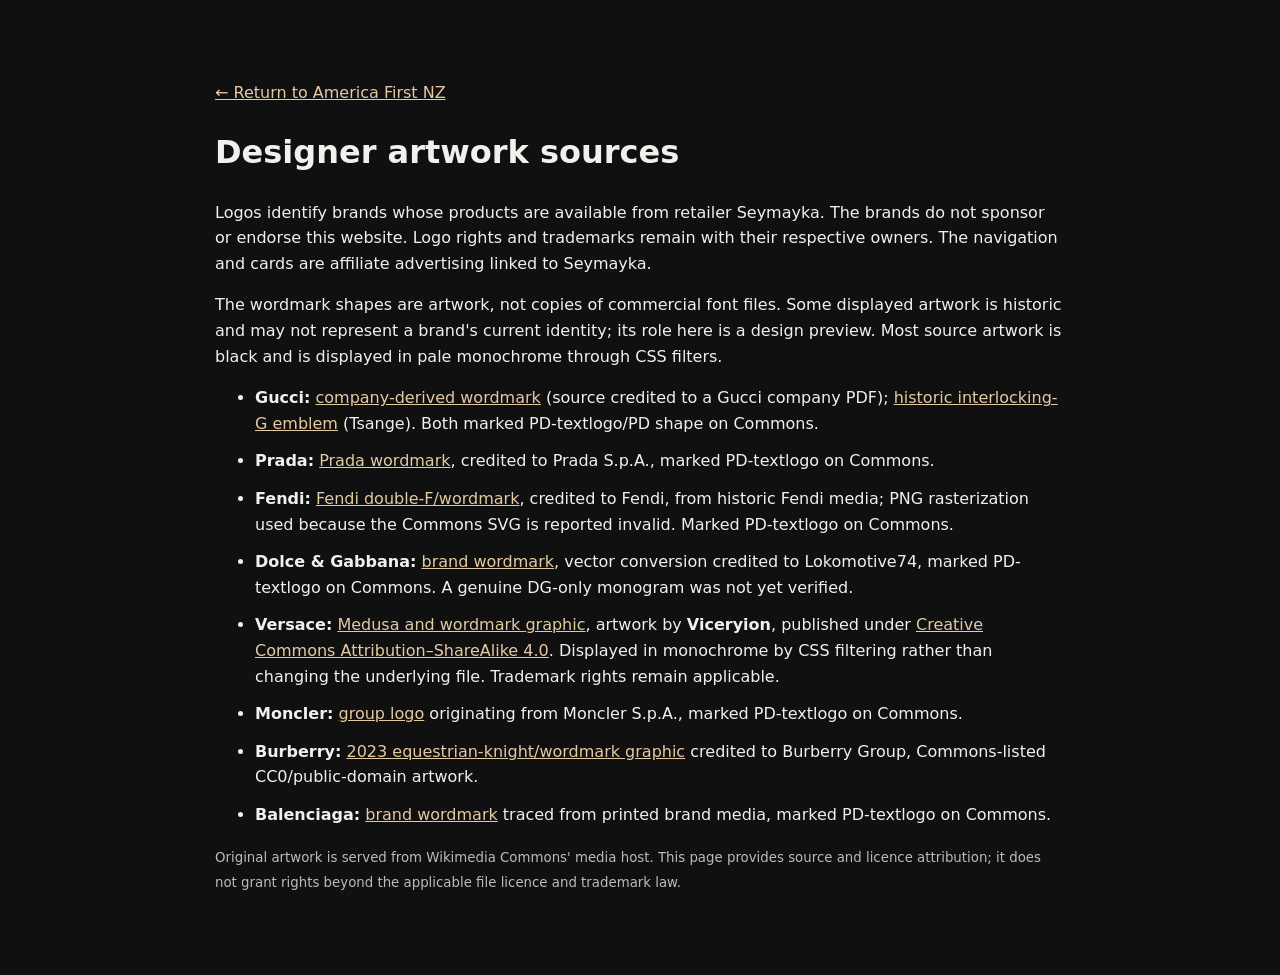
==== public/artwork-sources.html @ fef1442c "Document vintage and brand-origin logo sources and Versace CC BY-SA attribution" ====
<!doctype html>
<html lang="en-NZ">
<head>
<meta charset="utf-8"><meta name="viewport" content="width=device-width, initial-scale=1">
<title>Designer Artwork Sources — America First NZ</title>
<meta name="robots" content="noindex,follow">
<style>
:root{color-scheme:dark}
*{box-sizing:border-box}
body{margin:0;padding:clamp(22px,5vw,70px);background:#101011;color:#f2f0ed;font:16px/1.6 system-ui,sans-serif}
main{max-width:850px;margin:auto}
a{color:#e4caa2}
li{margin:12px 0}
small{color:#bbb}
</style>
</head>
<body><main>
<p><a href="/">← Return to America First NZ</a></p>
<h1>Designer artwork sources</h1>
<p>Logos identify brands whose products are available from retailer Seymayka. The brands do not sponsor or endorse this website. Logo rights and trademarks remain with their respective owners. The navigation and cards are affiliate advertising linked to Seymayka.</p>
<p>The wordmark shapes are artwork, not copies of commercial font files. Some displayed artwork is historic and may not represent a brand's current identity; its role here is a design preview. Most source artwork is black and is displayed in pale monochrome through CSS filters.</p>
<ul>
<li><strong>Gucci:</strong> <a href="https://commons.wikimedia.org/wiki/File:Gucci_Logo.svg">company-derived wordmark</a> (source credited to a Gucci company PDF); <a href="https://commons.wikimedia.org/wiki/File:1960s_Gucci_Logo.svg">historic interlocking-G emblem</a> (Tsange). Both marked PD-textlogo/PD shape on Commons.</li>
<li><strong>Prada:</strong> <a href="https://commons.wikimedia.org/wiki/File:Prada-Logo.svg">Prada wordmark</a>, credited to Prada S.p.A., marked PD-textlogo on Commons.</li>
<li><strong>Fendi:</strong> <a href="https://commons.wikimedia.org/wiki/File:Fendi_logo.svg">Fendi double-F/wordmark</a>, credited to Fendi, from historic Fendi media; PNG rasterization used because the Commons SVG is reported invalid. Marked PD-textlogo on Commons.</li>
<li><strong>Dolce &amp; Gabbana:</strong> <a href="https://commons.wikimedia.org/wiki/File:Dolce_%26_Gabbana_-_logo_(Italy,_1985-).svg">brand wordmark</a>, vector conversion credited to Lokomotive74, marked PD-textlogo on Commons. A genuine DG-only monogram was not yet verified.</li>
<li><strong>Versace:</strong> <a href="https://commons.wikimedia.org/wiki/File:Versace-3.svg">Medusa and wordmark graphic</a>, artwork by <strong>Viceryion</strong>, published under <a href="https://creativecommons.org/licenses/by-sa/4.0/">Creative Commons Attribution–ShareAlike 4.0</a>. Displayed in monochrome by CSS filtering rather than changing the underlying file. Trademark rights remain applicable.</li>
<li><strong>Moncler:</strong> <a href="https://commons.wikimedia.org/wiki/File:Logo_Moncler_Group.svg">group logo</a> originating from Moncler S.p.A., marked PD-textlogo on Commons.</li>
<li><strong>Burberry:</strong> <a href="https://commons.wikimedia.org/wiki/File:Logo_Burberry_01.svg">2023 equestrian-knight/wordmark graphic</a> credited to Burberry Group, Commons-listed CC0/public-domain artwork.</li>
<li><strong>Balenciaga:</strong> <a href="https://commons.wikimedia.org/wiki/File:Balenciaga_Logo.svg">brand wordmark</a> traced from printed brand media, marked PD-textlogo on Commons.</li>
</ul>
<p><small>Original artwork is served from Wikimedia Commons' media host. This page provides source and licence attribution; it does not grant rights beyond the applicable file licence and trademark law.</small></p>
</main></body></html>
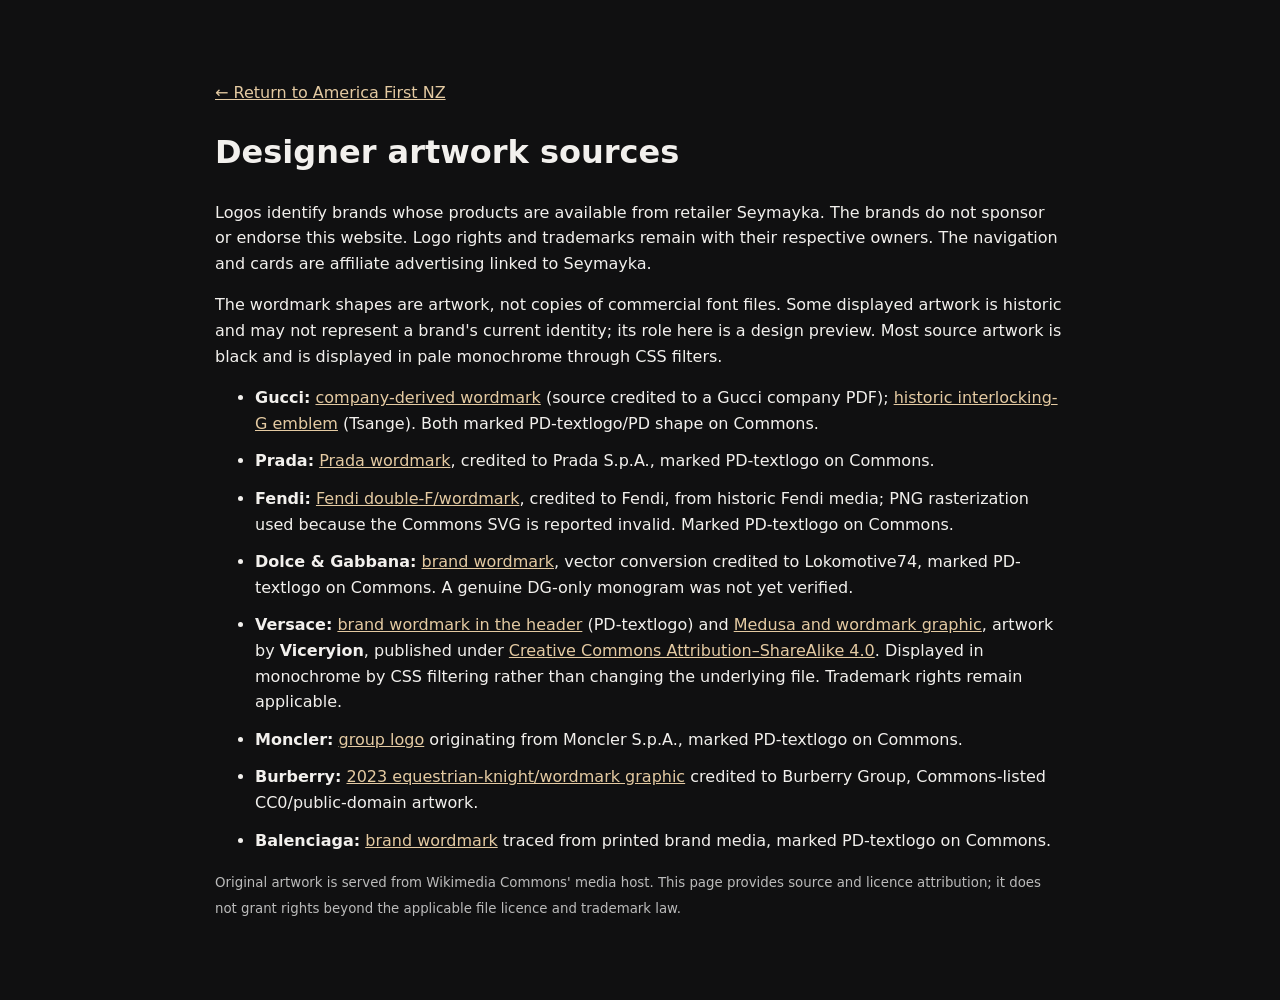
==== commit e2737667: "Record distinct Versace wordmark and Medusa attribution" ====
--- a/public/artwork-sources.html
+++ b/public/artwork-sources.html
@@ -24,7 +24,7 @@
 <li><strong>Prada:</strong> <a href="https://commons.wikimedia.org/wiki/File:Prada-Logo.svg">Prada wordmark</a>, credited to Prada S.p.A., marked PD-textlogo on Commons.</li>
 <li><strong>Fendi:</strong> <a href="https://commons.wikimedia.org/wiki/File:Fendi_logo.svg">Fendi double-F/wordmark</a>, credited to Fendi, from historic Fendi media; PNG rasterization used because the Commons SVG is reported invalid. Marked PD-textlogo on Commons.</li>
 <li><strong>Dolce &amp; Gabbana:</strong> <a href="https://commons.wikimedia.org/wiki/File:Dolce_%26_Gabbana_-_logo_(Italy,_1985-).svg">brand wordmark</a>, vector conversion credited to Lokomotive74, marked PD-textlogo on Commons. A genuine DG-only monogram was not yet verified.</li>
-<li><strong>Versace:</strong> <a href="https://commons.wikimedia.org/wiki/File:Versace-3.svg">Medusa and wordmark graphic</a>, artwork by <strong>Viceryion</strong>, published under <a href="https://creativecommons.org/licenses/by-sa/4.0/">Creative Commons Attribution–ShareAlike 4.0</a>. Displayed in monochrome by CSS filtering rather than changing the underlying file. Trademark rights remain applicable.</li>
+<li><strong>Versace:</strong> <a href="https://commons.wikimedia.org/wiki/File:Versace_old_logo.svg">brand wordmark in the header</a> (PD-textlogo) and <a href="https://commons.wikimedia.org/wiki/File:Versace-3.svg">Medusa and wordmark graphic</a>, artwork by <strong>Viceryion</strong>, published under <a href="https://creativecommons.org/licenses/by-sa/4.0/">Creative Commons Attribution–ShareAlike 4.0</a>. Displayed in monochrome by CSS filtering rather than changing the underlying file. Trademark rights remain applicable.</li>
 <li><strong>Moncler:</strong> <a href="https://commons.wikimedia.org/wiki/File:Logo_Moncler_Group.svg">group logo</a> originating from Moncler S.p.A., marked PD-textlogo on Commons.</li>
 <li><strong>Burberry:</strong> <a href="https://commons.wikimedia.org/wiki/File:Logo_Burberry_01.svg">2023 equestrian-knight/wordmark graphic</a> credited to Burberry Group, Commons-listed CC0/public-domain artwork.</li>
 <li><strong>Balenciaga:</strong> <a href="https://commons.wikimedia.org/wiki/File:Balenciaga_Logo.svg">brand wordmark</a> traced from printed brand media, marked PD-textlogo on Commons.</li>
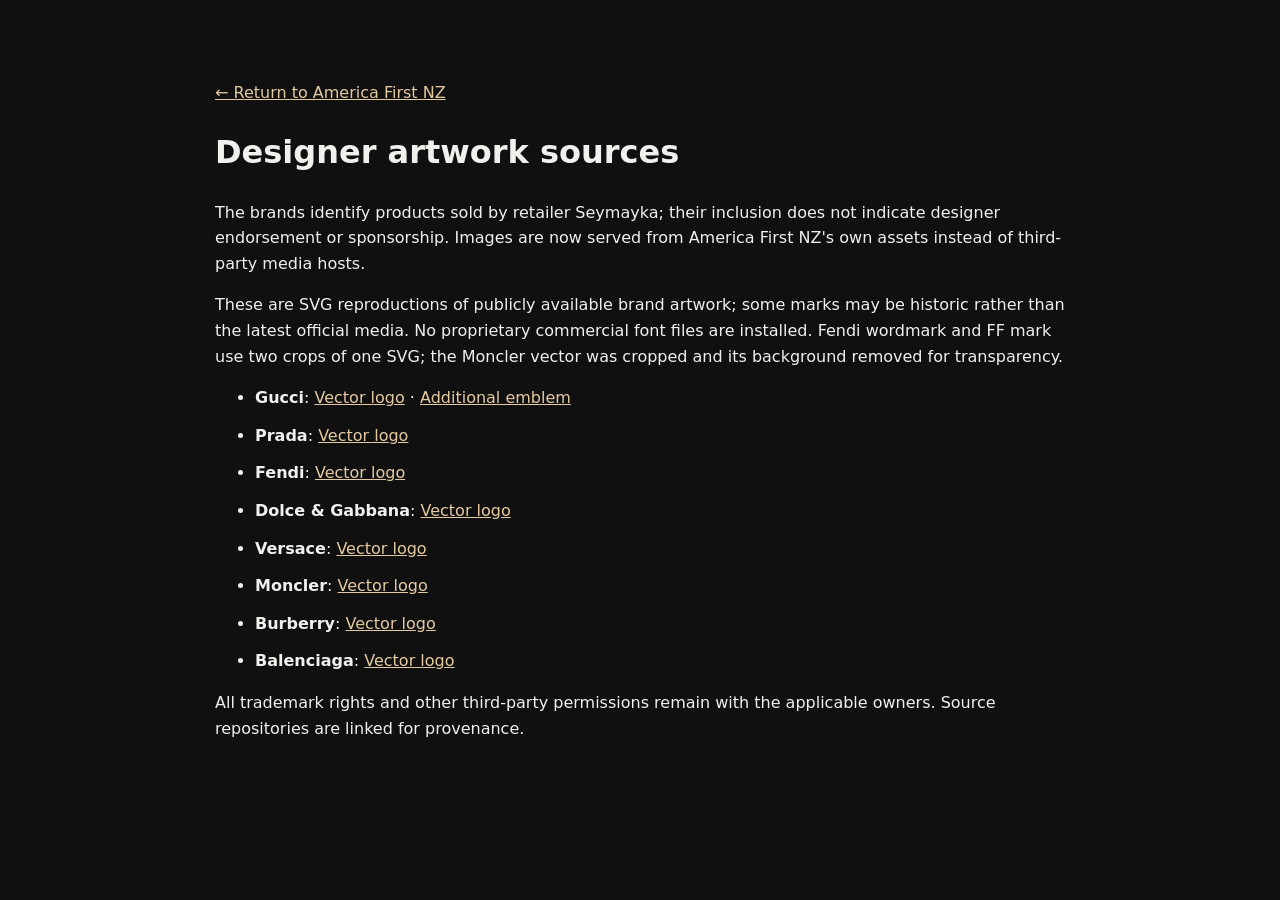
==== commit 84cd1480: "Document provenance for local logo assets, replacing external Commons hotlinks" ====
--- a/public/artwork-sources.html
+++ b/public/artwork-sources.html
@@ -1,33 +1,8 @@
-<!doctype html>
-<html lang="en-NZ">
-<head>
-<meta charset="utf-8"><meta name="viewport" content="width=device-width, initial-scale=1">
-<title>Designer Artwork Sources — America First NZ</title>
-<meta name="robots" content="noindex,follow">
-<style>
-:root{color-scheme:dark}
-*{box-sizing:border-box}
-body{margin:0;padding:clamp(22px,5vw,70px);background:#101011;color:#f2f0ed;font:16px/1.6 system-ui,sans-serif}
-main{max-width:850px;margin:auto}
-a{color:#e4caa2}
-li{margin:12px 0}
-small{color:#bbb}
-</style>
-</head>
-<body><main>
-<p><a href="/">← Return to America First NZ</a></p>
-<h1>Designer artwork sources</h1>
-<p>Logos identify brands whose products are available from retailer Seymayka. The brands do not sponsor or endorse this website. Logo rights and trademarks remain with their respective owners. The navigation and cards are affiliate advertising linked to Seymayka.</p>
-<p>The wordmark shapes are artwork, not copies of commercial font files. Some displayed artwork is historic and may not represent a brand's current identity; its role here is a design preview. Most source artwork is black and is displayed in pale monochrome through CSS filters.</p>
-<ul>
-<li><strong>Gucci:</strong> <a href="https://commons.wikimedia.org/wiki/File:Gucci_Logo.svg">company-derived wordmark</a> (source credited to a Gucci company PDF); <a href="https://commons.wikimedia.org/wiki/File:1960s_Gucci_Logo.svg">historic interlocking-G emblem</a> (Tsange). Both marked PD-textlogo/PD shape on Commons.</li>
-<li><strong>Prada:</strong> <a href="https://commons.wikimedia.org/wiki/File:Prada-Logo.svg">Prada wordmark</a>, credited to Prada S.p.A., marked PD-textlogo on Commons.</li>
-<li><strong>Fendi:</strong> <a href="https://commons.wikimedia.org/wiki/File:Fendi_logo.svg">Fendi double-F/wordmark</a>, credited to Fendi, from historic Fendi media; PNG rasterization used because the Commons SVG is reported invalid. Marked PD-textlogo on Commons.</li>
-<li><strong>Dolce &amp; Gabbana:</strong> <a href="https://commons.wikimedia.org/wiki/File:Dolce_%26_Gabbana_-_logo_(Italy,_1985-).svg">brand wordmark</a>, vector conversion credited to Lokomotive74, marked PD-textlogo on Commons. A genuine DG-only monogram was not yet verified.</li>
-<li><strong>Versace:</strong> <a href="https://commons.wikimedia.org/wiki/File:Versace_old_logo.svg">brand wordmark in the header</a> (PD-textlogo) and <a href="https://commons.wikimedia.org/wiki/File:Versace-3.svg">Medusa and wordmark graphic</a>, artwork by <strong>Viceryion</strong>, published under <a href="https://creativecommons.org/licenses/by-sa/4.0/">Creative Commons Attribution–ShareAlike 4.0</a>. Displayed in monochrome by CSS filtering rather than changing the underlying file. Trademark rights remain applicable.</li>
-<li><strong>Moncler:</strong> <a href="https://commons.wikimedia.org/wiki/File:Logo_Moncler_Group.svg">group logo</a> originating from Moncler S.p.A., marked PD-textlogo on Commons.</li>
-<li><strong>Burberry:</strong> <a href="https://commons.wikimedia.org/wiki/File:Logo_Burberry_01.svg">2023 equestrian-knight/wordmark graphic</a> credited to Burberry Group, Commons-listed CC0/public-domain artwork.</li>
-<li><strong>Balenciaga:</strong> <a href="https://commons.wikimedia.org/wiki/File:Balenciaga_Logo.svg">brand wordmark</a> traced from printed brand media, marked PD-textlogo on Commons.</li>
-</ul>
-<p><small>Original artwork is served from Wikimedia Commons' media host. This page provides source and licence attribution; it does not grant rights beyond the applicable file licence and trademark law.</small></p>
-</main></body></html>+<!doctype html><html lang="en-NZ"><head><meta charset="utf-8"><meta name="viewport" content="width=device-width,initial-scale=1"><title>Designer Artwork Sources — America First NZ</title><meta name="robots" content="noindex,follow"><style>:root{color-scheme:dark}body{margin:0;padding:clamp(22px,5vw,70px);background:#101011;color:#f2f0ed;font:16px/1.6 system-ui,sans-serif}main{max-width:850px;margin:auto}a{color:#e4caa2}li{margin:12px 0}</style></head><body><main><p><a href="/">← Return to America First NZ</a></p><h1>Designer artwork sources</h1><p>The brands identify products sold by retailer Seymayka; their inclusion does not indicate designer endorsement or sponsorship. Images are now served from America First NZ's own assets instead of third-party media hosts.</p><p>These are SVG reproductions of publicly available brand artwork; some marks may be historic rather than the latest official media. No proprietary commercial font files are installed. Fendi wordmark and FF mark use two crops of one SVG; the Moncler vector was cropped and its background removed for transparency.</p><ul><li><strong>Gucci</strong>: <a href="https://github.com/lyes-mersel/megashop/blob/main/public/icons/gucci-logo.svg">Vector logo</a> · <a href="https://github.com/hlkstudios-ui/apex-market-laravel/blob/main/public/brand-logos/gucci.svg">Additional emblem</a></li>
+<li><strong>Prada</strong>: <a href="https://github.com/lyes-mersel/megashop/blob/main/public/icons/prada-logo.svg">Vector logo</a></li>
+<li><strong>Fendi</strong>: <a href="https://github.com/hlkstudios-ui/apex-market-laravel/blob/main/public/brand-logos/fendi.svg">Vector logo</a></li>
+<li><strong>Dolce &amp; Gabbana</strong>: <a href="https://github.com/hlkstudios-ui/apex-market-laravel/blob/main/public/brand-logos/dolce-gabbana.svg">Vector logo</a></li>
+<li><strong>Versace</strong>: <a href="https://github.com/lyes-mersel/megashop/blob/main/public/icons/versace-logo.svg">Vector logo</a></li>
+<li><strong>Moncler</strong>: <a href="https://github.com/hlkstudios-ui/apex-market-laravel/blob/main/public/brand-logos/moncler.svg">Vector logo</a></li>
+<li><strong>Burberry</strong>: <a href="https://github.com/hlkstudios-ui/apex-market-laravel/blob/main/public/brand-logos/burberry.svg">Vector logo</a></li>
+<li><strong>Balenciaga</strong>: <a href="https://github.com/hlkstudios-ui/apex-market-laravel/blob/main/public/brand-logos/balenciaga.svg">Vector logo</a></li></ul><p>All trademark rights and other third-party permissions remain with the applicable owners. Source repositories are linked for provenance.</p></main></body></html>
